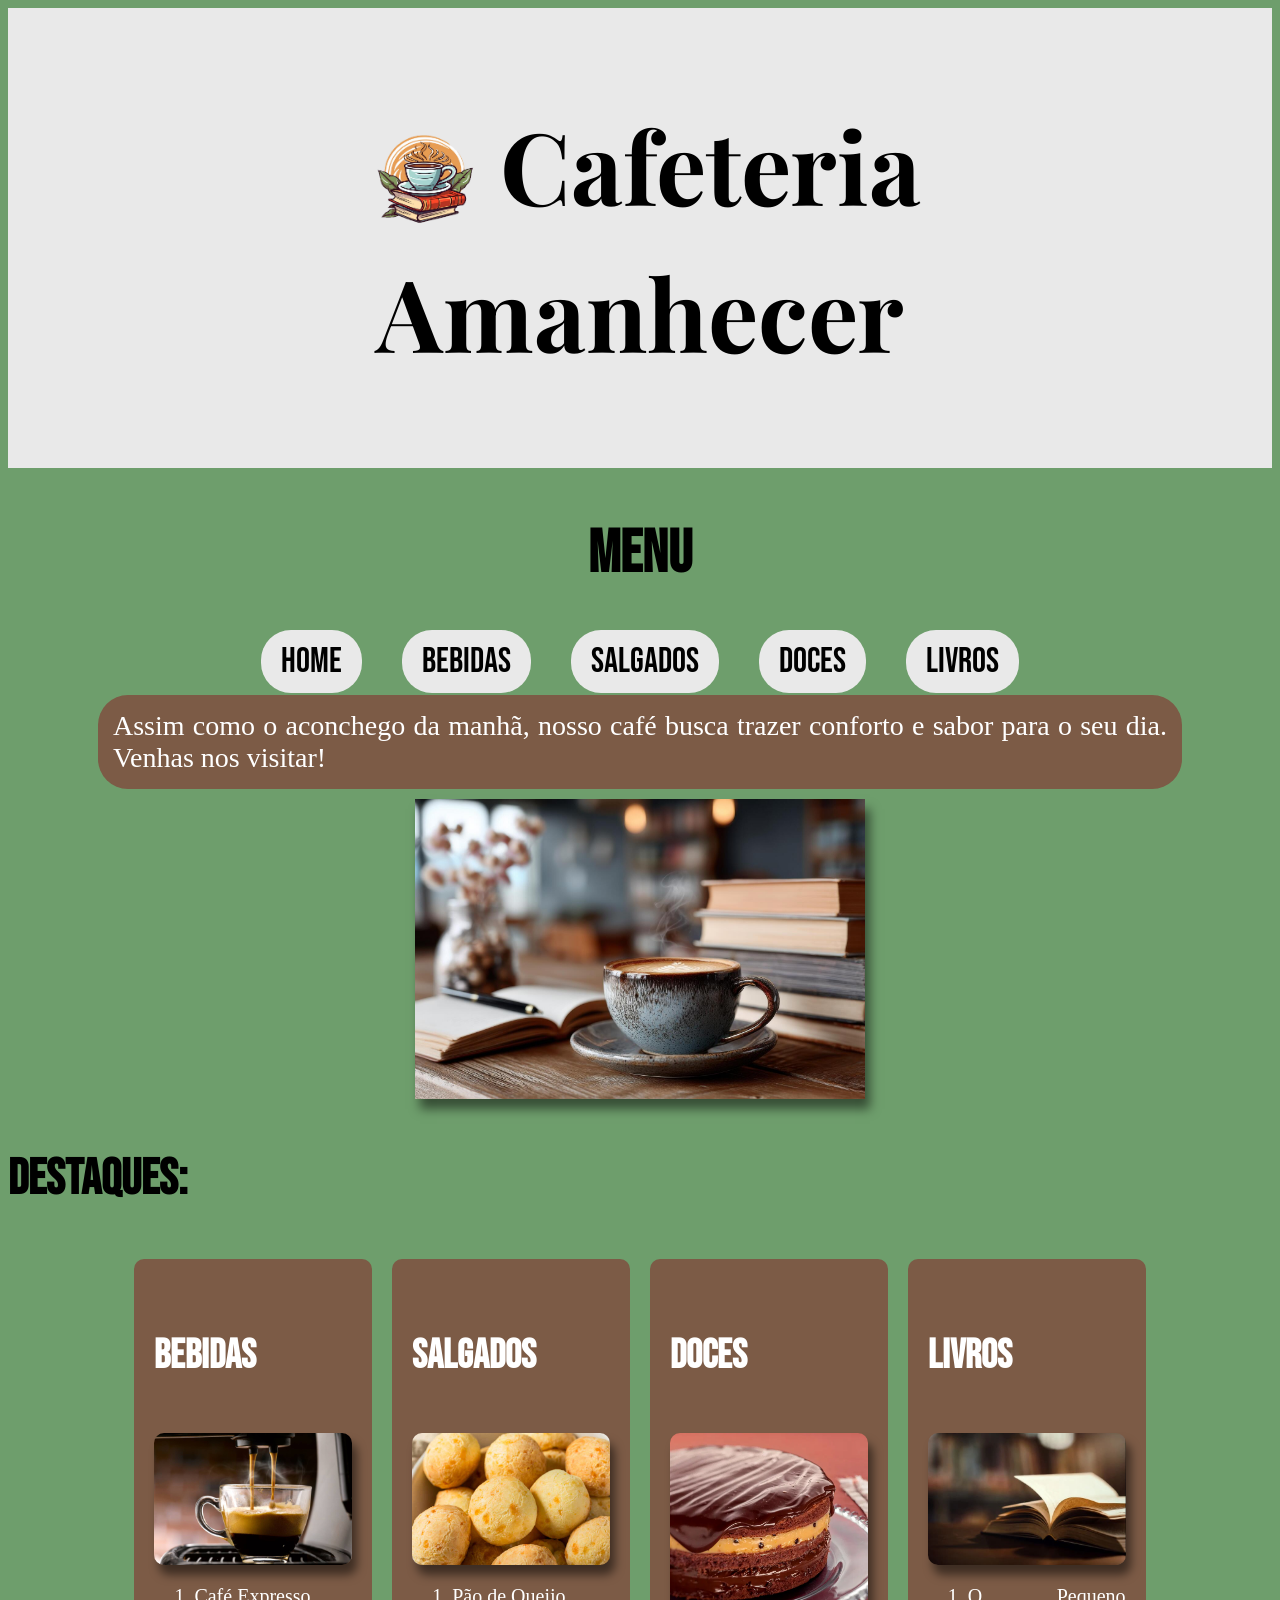
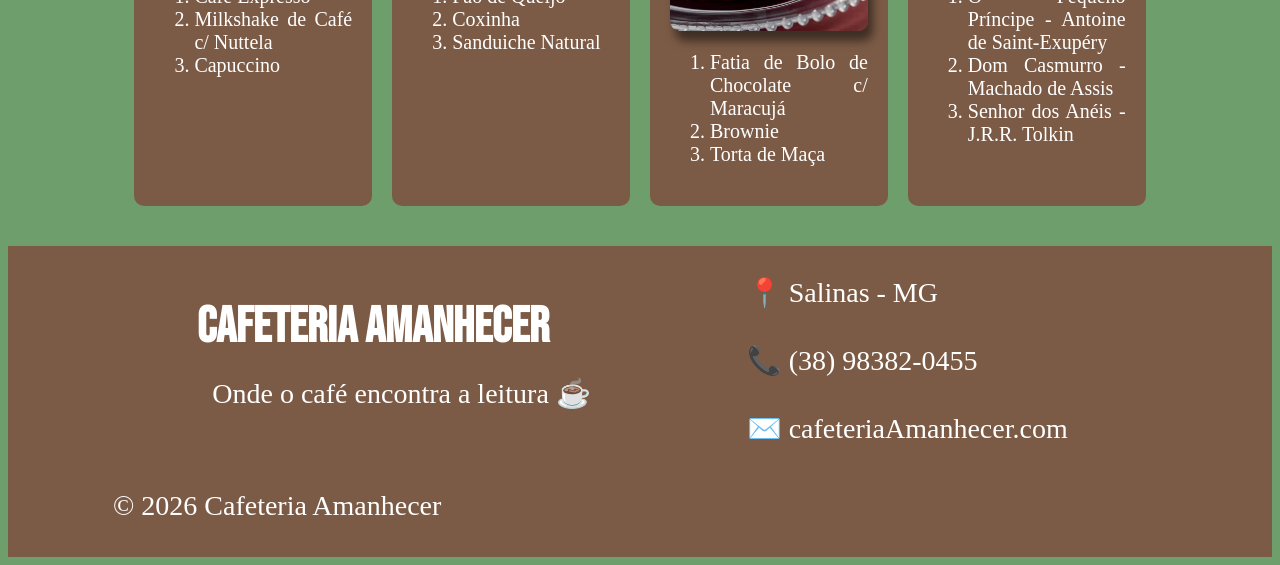
==== index.html @ fdea296e "rodape" ====
<!DOCTYPE html>
<html lang="pt-br">
<head>
    <meta charset="UTF-8">
    <meta name="viewport" content="width=device-width, initial-scale=1.0">
    <link rel = "stylesheet" href = "style.css">
    <link href="https://fonts.googleapis.com/css2?family=Playfair+Display&display=swap" rel="stylesheet">
    <link href="https://fonts.googleapis.com/css2?family=Bebas+Neue&display=swap" rel="stylesheet">
    <link href="https://fonts.googleapis.com/css2?family=Arimo&display=swap" rel="stylesheet">
    <link rel="icon" href="imagem/icon.png" sizes="32x32" type="image/png">
    <title>Cafeteria Amanhecer</title>
</head>
<body>
    <h1><img src="imagem/icon.png" class="icon">Cafeteria Amanhecer</h1>
    <h2>Menu</h2>
    <ul class="menu">
        <li><a href="../index.html">Home</a></li>
        <li><a href="HTML/bebidas.html">Bebidas</a></li>
        <li><a href="HTML/salgados.html">Salgados</a></li>
        <li><a href="HTML/doces.html">Doces</a></li>
        <li><a href="HTML/livros.html">Livros</a></li>
    </ul>
    <p> Assim como o aconchego da manhã, nosso café busca trazer conforto e sabor para o seu dia. Venhas nos visitar!</p>
     <img  src="imagem/cafe.jpeg" class="imagem" alt="Café com livro">
    <h3>Destaques:</h3>
    <section class = "destaques">
        <div class = "card">
            <h4>Bebidas</h4>
            <img src = "imagem/cafe-expresso.jpg" class = "imagem" alt = "café expresso">
            <ol>
                <li>Café Expresso<br></li>
                <li>Milkshake de Café c/ Nuttela<br></li>
                <li>Capuccino<br></li>
            </ol>
        </div>

        <div class = "card">
            <h4>Salgados</h4>
            <img src = "imagem/pao-queijo.jpg" class = "imagem" alt = "pão de queijo">
            <ol>
                <li>Pão de Queijo<br></li>
                <li>Coxinha<br></li>
                <li>Sanduiche Natural<br></li>
            </ol>
        </div>

        <div class = "card">
            <h4>Doces</h4>
            <img src = "imagem/choc-mara.webp" class = "imagem" alt = "bolo de chocolate com maracujá">
            <ol>
                <li>Fatia de Bolo de Chocolate c/ Maracujá<br></li>
                <li>Brownie<br></li>
                <li>Torta de Maça<br></li>
            </ol>
        </div>

        <div class = "card">
            <h4>Livros</h4>
            <img src = "imagem/livro.jpeg" class = "imagem" alt = "Livro">
            <ol>
                <li>O Pequeno Príncipe - Antoine de Saint-Exupéry<br></li>
                <li>Dom Casmurro - Machado de Assis<br></li>
                <li>Senhor dos Anéis - J.R.R. Tolkin<br></li>
            </ol>
        </div>
    </section>
    <footer>
        <div class="rodape">

        <div>
        <h3>Cafeteria Amanhecer</h3>
        <p>Onde o café encontra a leitura ☕</p>
        </div>

        <div>
        <p>📍 Salinas - MG</p>
        <p>📞 (38) 98382-0455</p>
        <p>✉️ cafeteriaAmanhecer.com</p>
        </div>

        </div>
        <p class="copy">© 2026 Cafeteria Amanhecer</p>
    </footer>
</body>
</html>
---- style.css ----
body {
  background-color: #6e9e6c;
}
h1{
  color: black;
  font-size: 100px;
  font-family: 'Playfair Display', serif;
  text-align: center;
  background-color: #e9e9e9;
  padding: 90px;
  margin: 0px;
}
h2{
  font-size: 60px;
  font-family: 'Bebas Neue', sans-serif;
  text-align: center;
}
h3{
  font-size: 50px;
  font-family: 'Bebas Neue', sans-serif;
  text-align: left;
}
h4{
  font-size: 40px;
  font-family: 'Bebas Neue', sans-serif;
  text-align: left;
}
p{
  color: white;
  font-size: 28px;
  font-family: "Times New Roman";
  text-align: justify;
  background-color: #7c5b46;
  padding: 15px;
  margin: 10px;
  margin-left: 90px;
  margin-right: 90px;
  border-radius: 30px;
}
.menu {
  display: flex;
  justify-content: center;
  gap: 40px;
  list-style: none;
  padding: 0;
  margin: 10px;
  margin-top: 5px;
  margin-bottom: 12px;
}
.menu a{
  color: black;
  font-size: 35px;
  font-family: 'Bebas Neue', sans-serif;
  text-decoration: none;
  background-color: #e9e9e9;
  padding: 10px 20px;
  border-radius: 30px;
}
.icon {
  width: 130px;
  vertical-align: middle;
  margin-right: 10px;
}
.imagem{
  width: 450px;
  display: block;
  margin: 0 auto;
  margin-bottom: 5px;
  box-shadow: 5px 10px 10px rgba(0, 0, 0, 0.5);
}
.destaques{
  display: flex;
  justify-content: center;
  gap: 20px;
  width: 80%;
  margin: 40px auto;
}
.card{
  color: white;
  font-size: 20px;
  font-family: "Times New Roman";
  width: 30%;
  background-color: #7c5b46;
  padding: 20px;
  text-align: justify;
  border-radius: 10px;
}
.card:hover {
  transform: scale(1.05);
  transition: 0.3s;
}
.card img {
  width: 100%;
  border-radius: 10px;
}
footer {
  font-family: 'Arimo', sans-serif;
  background-color: #7c5b46;
  color: white;
  padding: 10px 0;
  margin-top: 40px;
}
.rodape {
  display: flex;
  justify-content: space-around;
  align-items: center;
  width: 80%;
  margin: auto;
}
.rodape p {
  margin: 5px 0;
}

.rodape h3 {
  margin: 5px 0;
}
.itens{
  color: white;
  font-size: 28px;
  font-family: "Times New Roman";
  text-align: left;
}
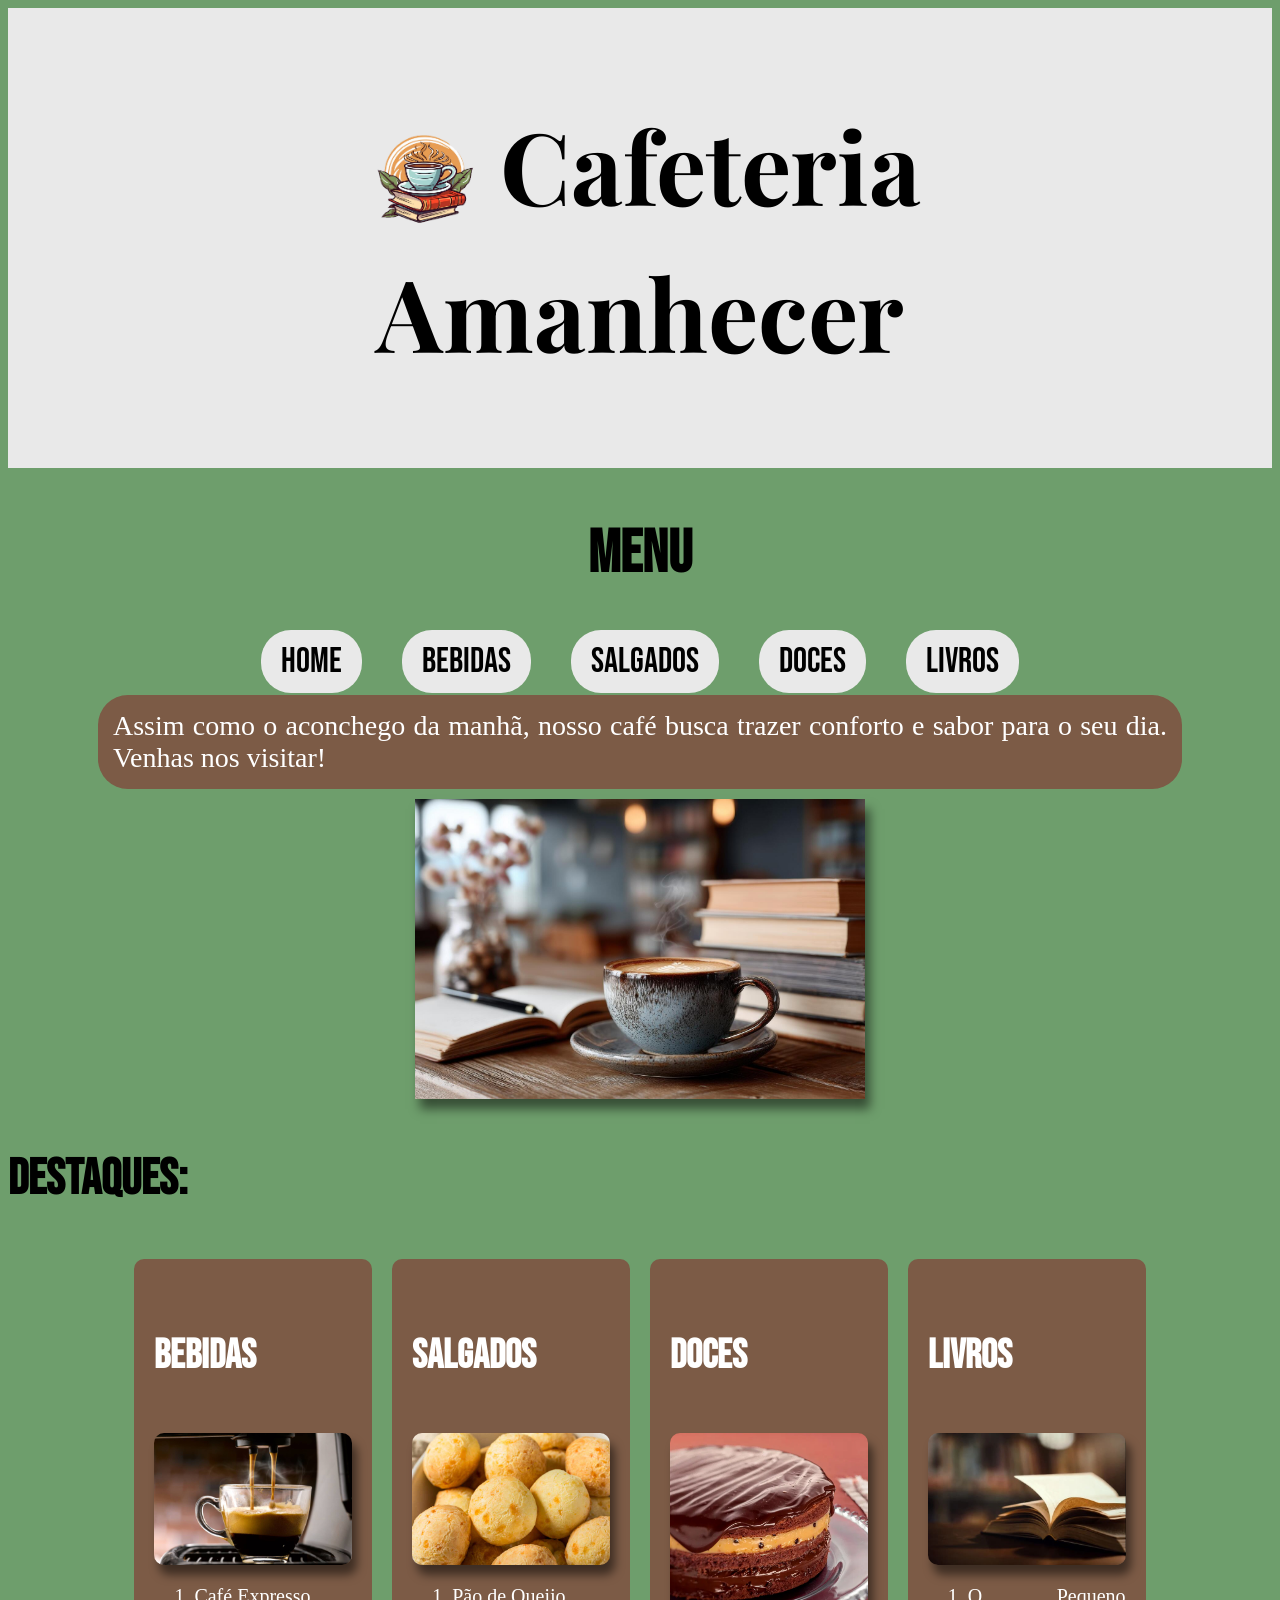
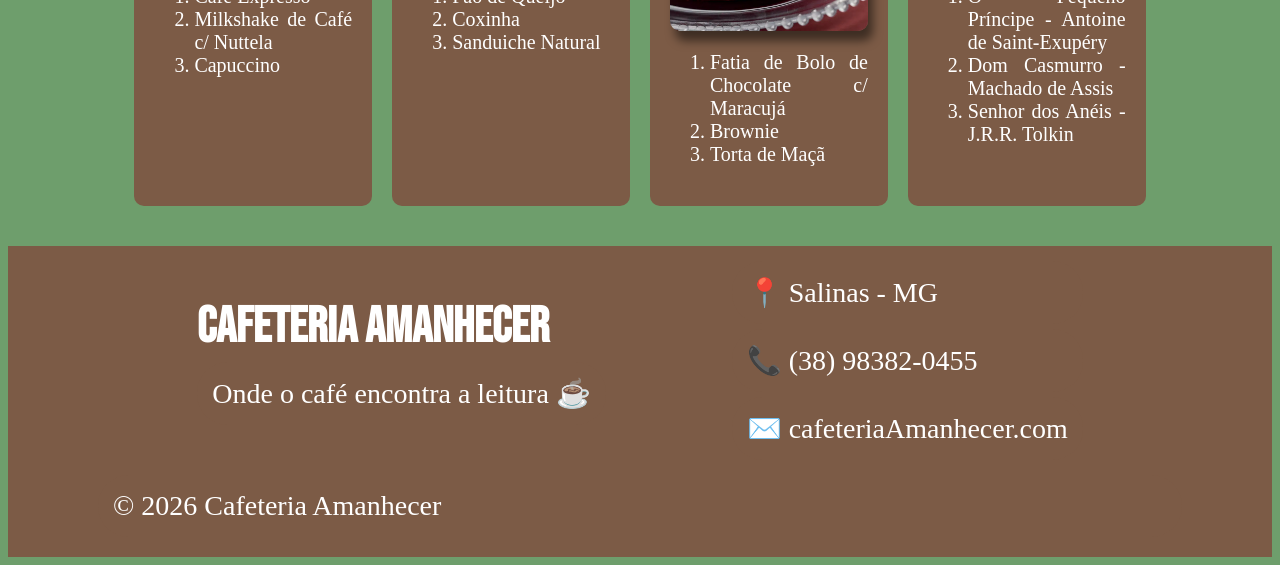
==== commit de60c302: "livros" ====
--- a/index.html
+++ b/index.html
@@ -28,9 +28,9 @@
             <h4>Bebidas</h4>
             <img src = "imagem/cafe-expresso.jpg" class = "imagem" alt = "café expresso">
             <ol>
-                <li>Café Expresso<br></li>
-                <li>Milkshake de Café c/ Nuttela<br></li>
-                <li>Capuccino<br></li>
+                <li>Café Expresso</li>
+                <li>Milkshake de Café c/ Nuttela</li>
+                <li>Capuccino</li>
             </ol>
         </div>
 
@@ -38,9 +38,9 @@
             <h4>Salgados</h4>
             <img src = "imagem/pao-queijo.jpg" class = "imagem" alt = "pão de queijo">
             <ol>
-                <li>Pão de Queijo<br></li>
-                <li>Coxinha<br></li>
-                <li>Sanduiche Natural<br></li>
+                <li>Pão de Queijo</li>
+                <li>Coxinha</li>
+                <li>Sanduiche Natural</li>
             </ol>
         </div>
 
@@ -48,9 +48,9 @@
             <h4>Doces</h4>
             <img src = "imagem/choc-mara.webp" class = "imagem" alt = "bolo de chocolate com maracujá">
             <ol>
-                <li>Fatia de Bolo de Chocolate c/ Maracujá<br></li>
-                <li>Brownie<br></li>
-                <li>Torta de Maça<br></li>
+                <li>Fatia de Bolo de Chocolate c/ Maracujá</li>
+                <li>Brownie</li>
+                <li>Torta de Maçã</li>
             </ol>
         </div>
 
@@ -58,9 +58,9 @@
             <h4>Livros</h4>
             <img src = "imagem/livro.jpeg" class = "imagem" alt = "Livro">
             <ol>
-                <li>O Pequeno Príncipe - Antoine de Saint-Exupéry<br></li>
-                <li>Dom Casmurro - Machado de Assis<br></li>
-                <li>Senhor dos Anéis - J.R.R. Tolkin<br></li>
+                <li>O Pequeno Príncipe - Antoine de Saint-Exupéry</li>
+                <li>Dom Casmurro - Machado de Assis</li>
+                <li>Senhor dos Anéis - J.R.R. Tolkin</li>
             </ol>
         </div>
     </section>
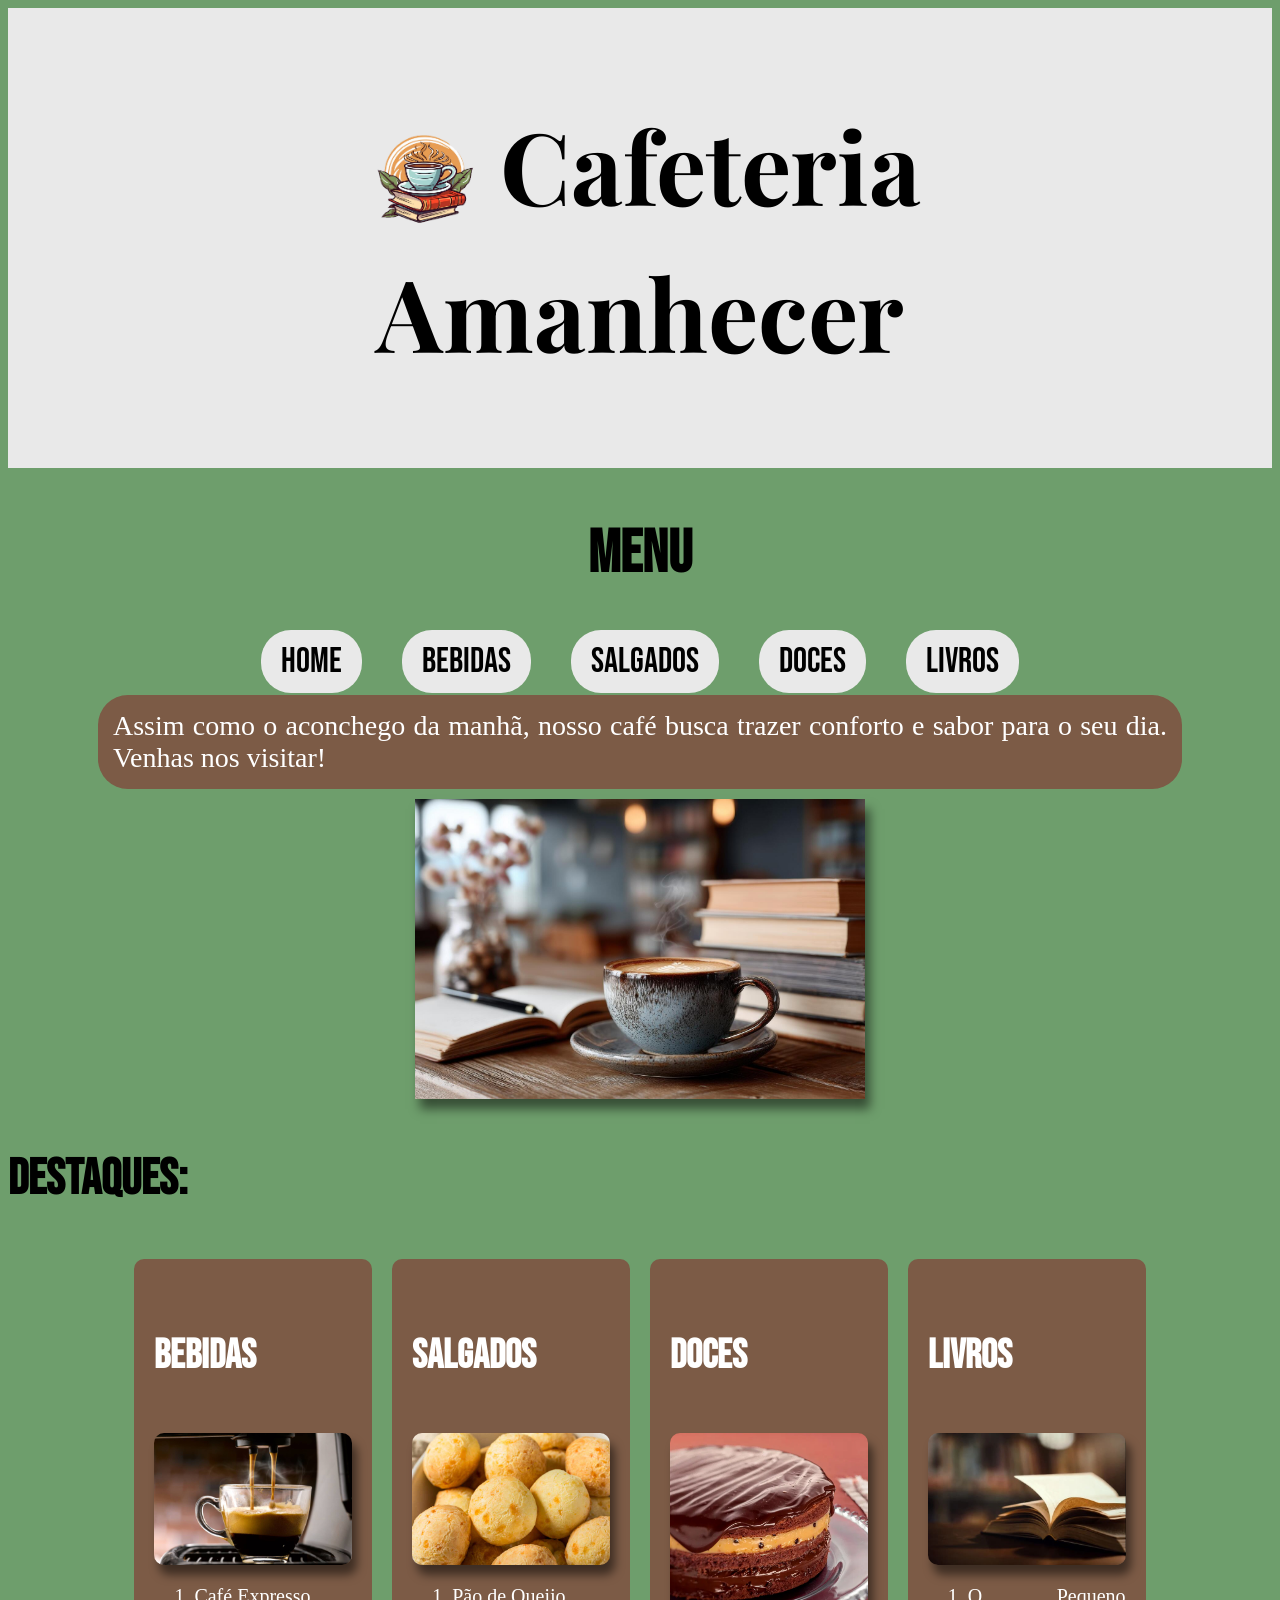
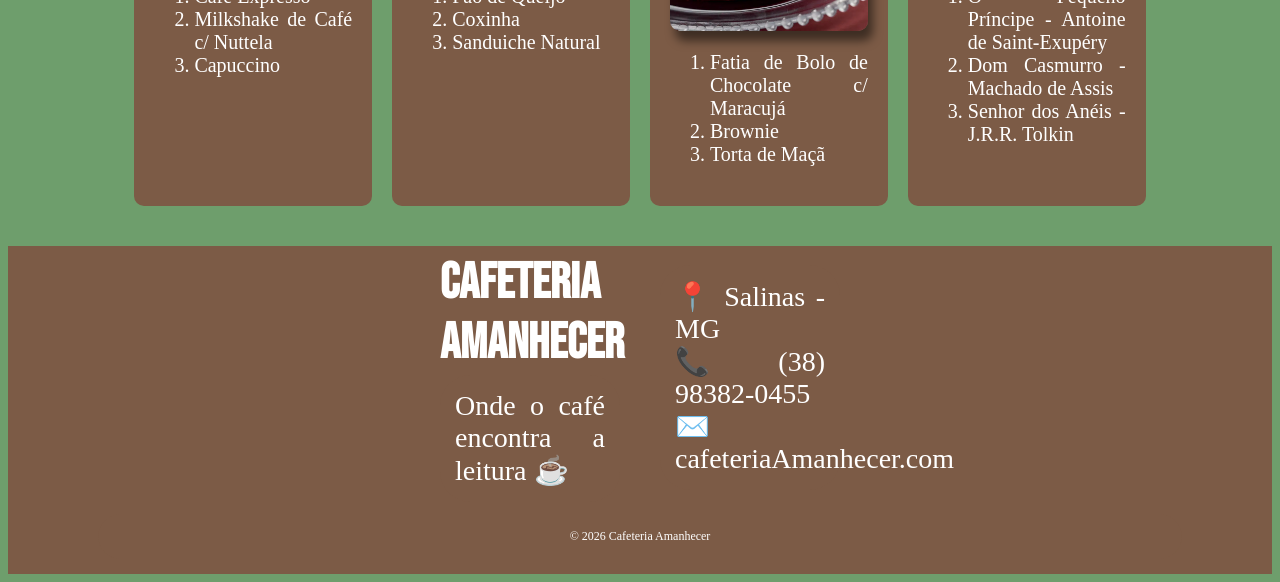
==== commit b05c70a4: "salgado" ====
--- a/index.html
+++ b/index.html
@@ -73,9 +73,10 @@
         </div>
 
         <div>
-        <p>📍 Salinas - MG</p>
-        <p>📞 (38) 98382-0455</p>
-        <p>✉️ cafeteriaAmanhecer.com</p>
+            <p>📍 Salinas - MG <br>
+            📞 (38) 98382-0455 <br>
+            ✉️ cafeteriaAmanhecer.com
+            </p>
         </div>
 
         </div>
--- a/style.css
+++ b/style.css
@@ -97,26 +97,36 @@
   font-family: 'Arimo', sans-serif;
   background-color: #7c5b46;
   color: white;
-  padding: 10px 0;
-  margin-top: 40px;
+  padding: 5px 0;
+  margin-top: 20px;
+  font-size: 13px;
 }
 .rodape {
   display: flex;
-  justify-content: space-around;
+  justify-content: center;
   align-items: center;
+  gap: 40px;
   width: 80%;
   margin: auto;
 }
-.rodape p {
-  margin: 5px 0;
+.rodape div {
+  max-width: 180px;
 }
-
+.rodape p,
 .rodape h3 {
-  margin: 5px 0;
+  margin: 2px 0;
+}
+.copy {
+  text-align: center;
+  margin-top: 10px;
+  font-size: 12px;
 }
 .itens{
-  color: white;
+  color: black;
   font-size: 28px;
   font-family: "Times New Roman";
   text-align: left;
+}
+.descricao{
+  text-align: center;
 }
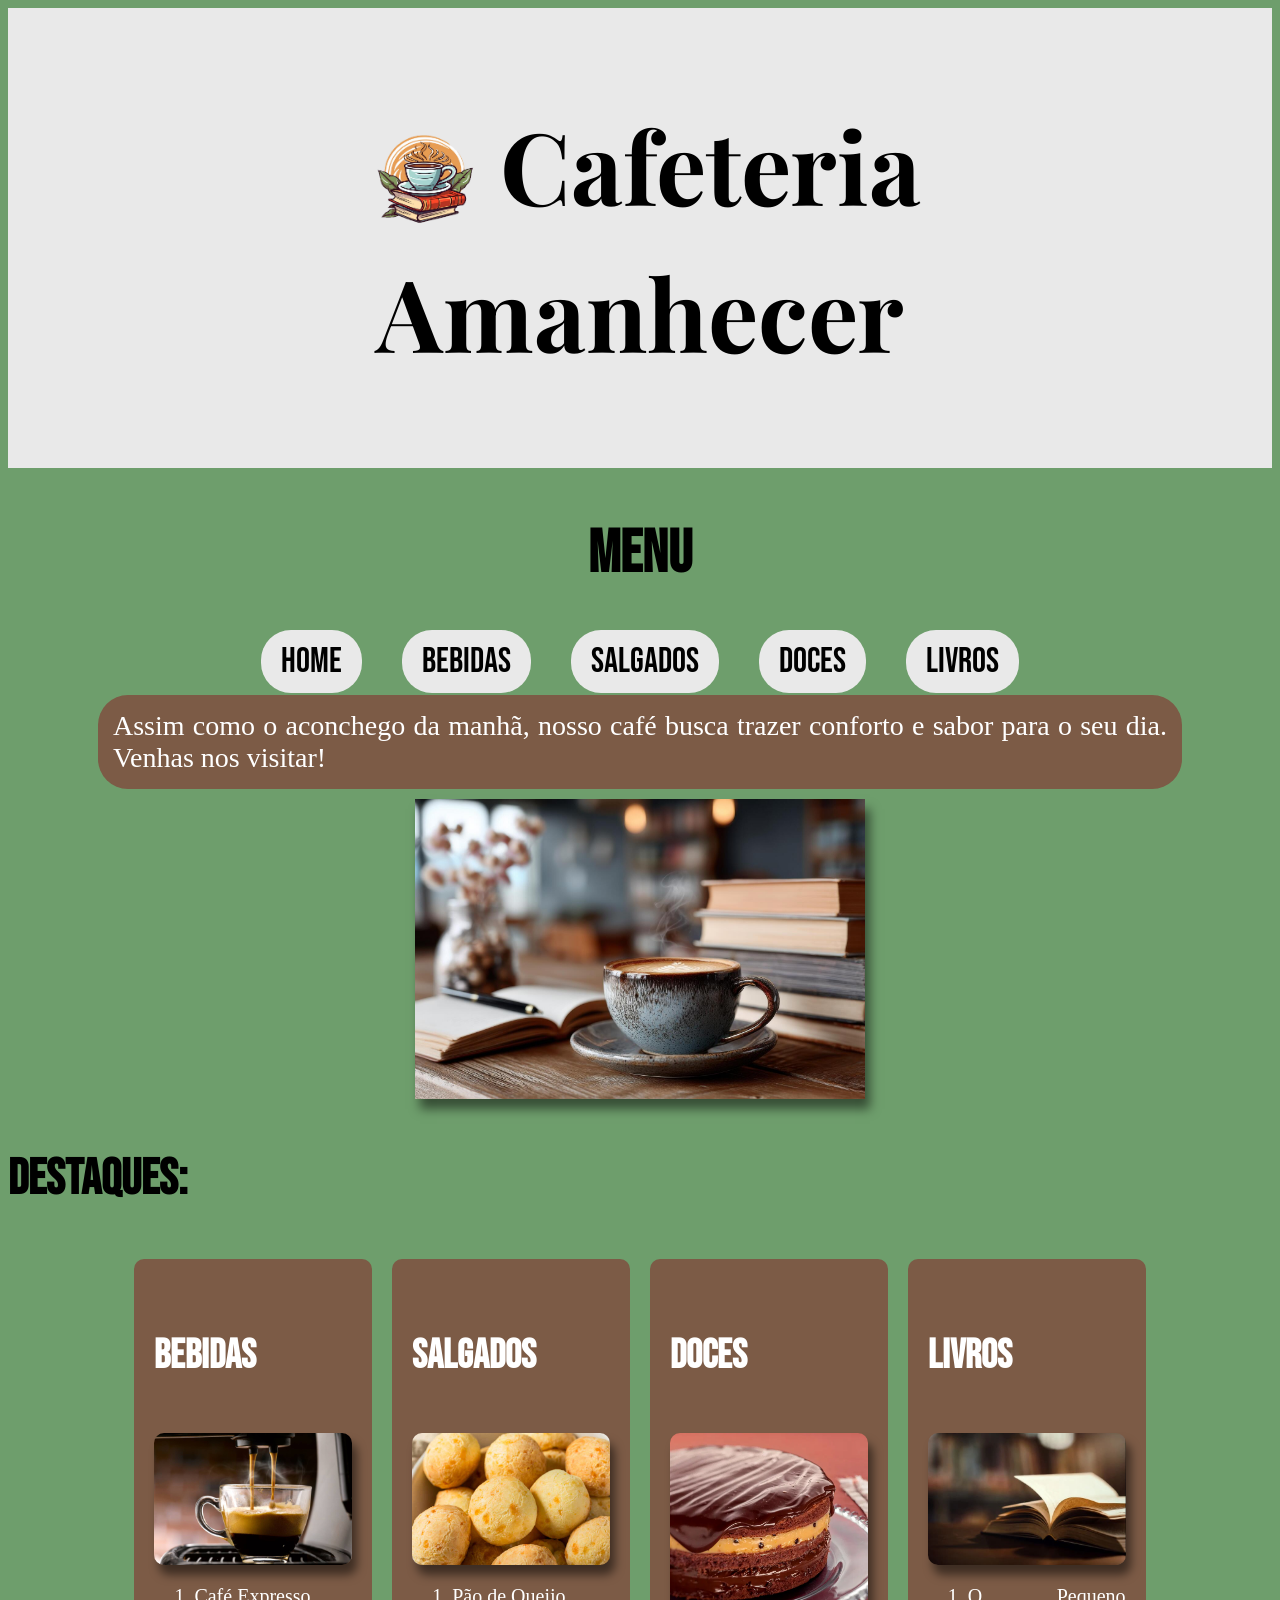
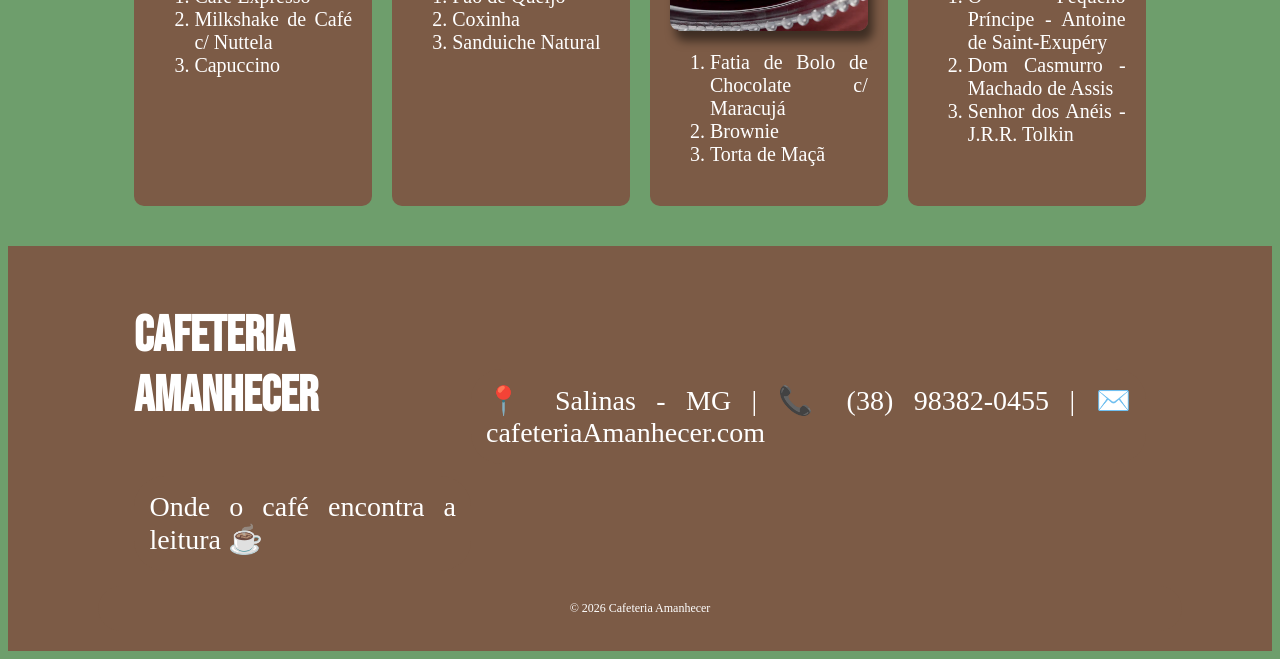
==== commit 0999bff3: "rodape" ====
--- a/index.html
+++ b/index.html
@@ -67,18 +67,13 @@
     <footer>
         <div class="rodape">
 
-        <div>
-        <h3>Cafeteria Amanhecer</h3>
-        <p>Onde o café encontra a leitura ☕</p>
-        </div>
+            <div>
+            <h3>Cafeteria Amanhecer</h3>
+            <p>Onde o café encontra a leitura ☕</p>
+            </div>
 
-        <div>
-            <p>📍 Salinas - MG <br>
-            📞 (38) 98382-0455 <br>
-            ✉️ cafeteriaAmanhecer.com
-            </p>
-        </div>
-
+            <p>📍 Salinas - MG | 📞 (38) 98382-0455 | ✉️ cafeteriaAmanhecer.com</p>
+            
         </div>
         <p class="copy">© 2026 Cafeteria Amanhecer</p>
     </footer>
--- a/style.css
+++ b/style.css
@@ -97,24 +97,18 @@
   font-family: 'Arimo', sans-serif;
   background-color: #7c5b46;
   color: white;
-  padding: 5px 0;
-  margin-top: 20px;
-  font-size: 13px;
+  padding: 10px 0;
+  margin-top: 40px;
 }
 .rodape {
   display: flex;
-  justify-content: center;
+  justify-content: space-around;
   align-items: center;
-  gap: 40px;
   width: 80%;
   margin: auto;
 }
-.rodape div {
-  max-width: 180px;
-}
-.rodape p,
-.rodape h3 {
-  margin: 2px 0;
+.rodape p {
+  margin: 5px 0;
 }
 .copy {
   text-align: center;
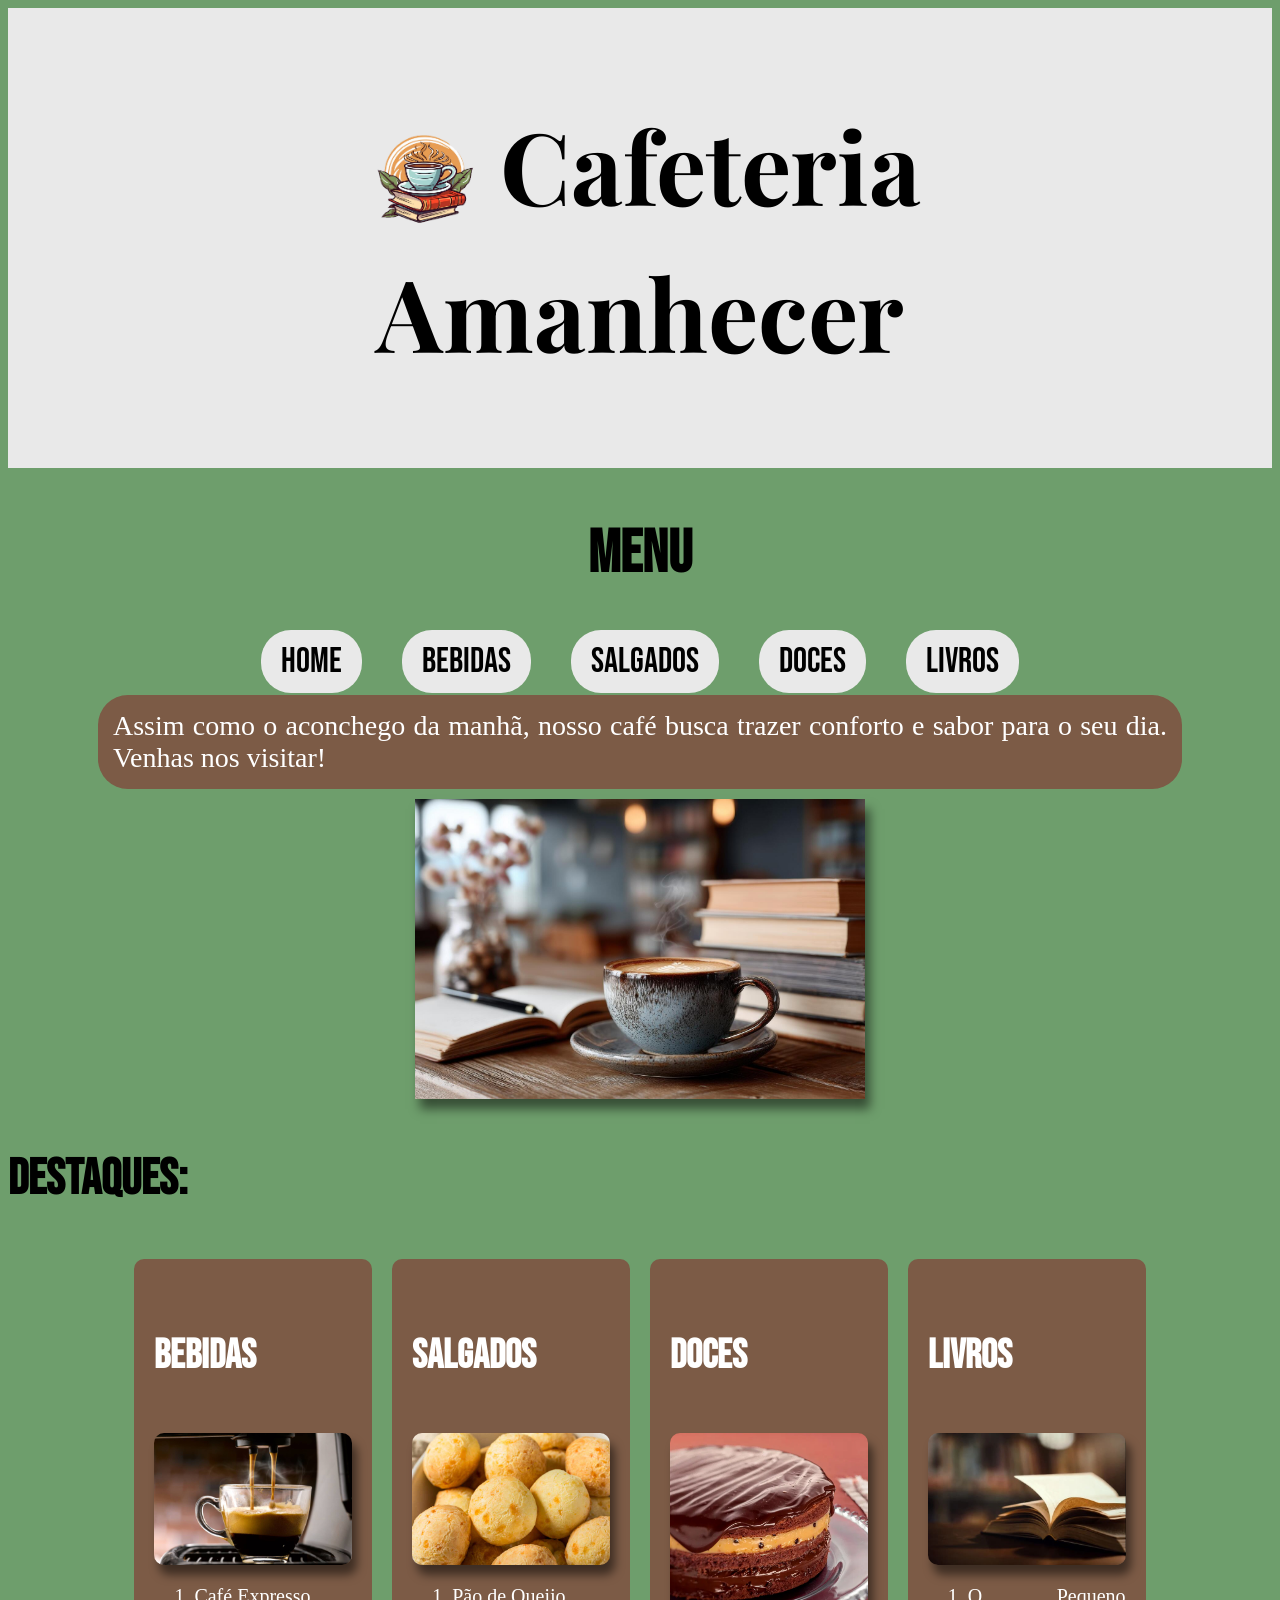
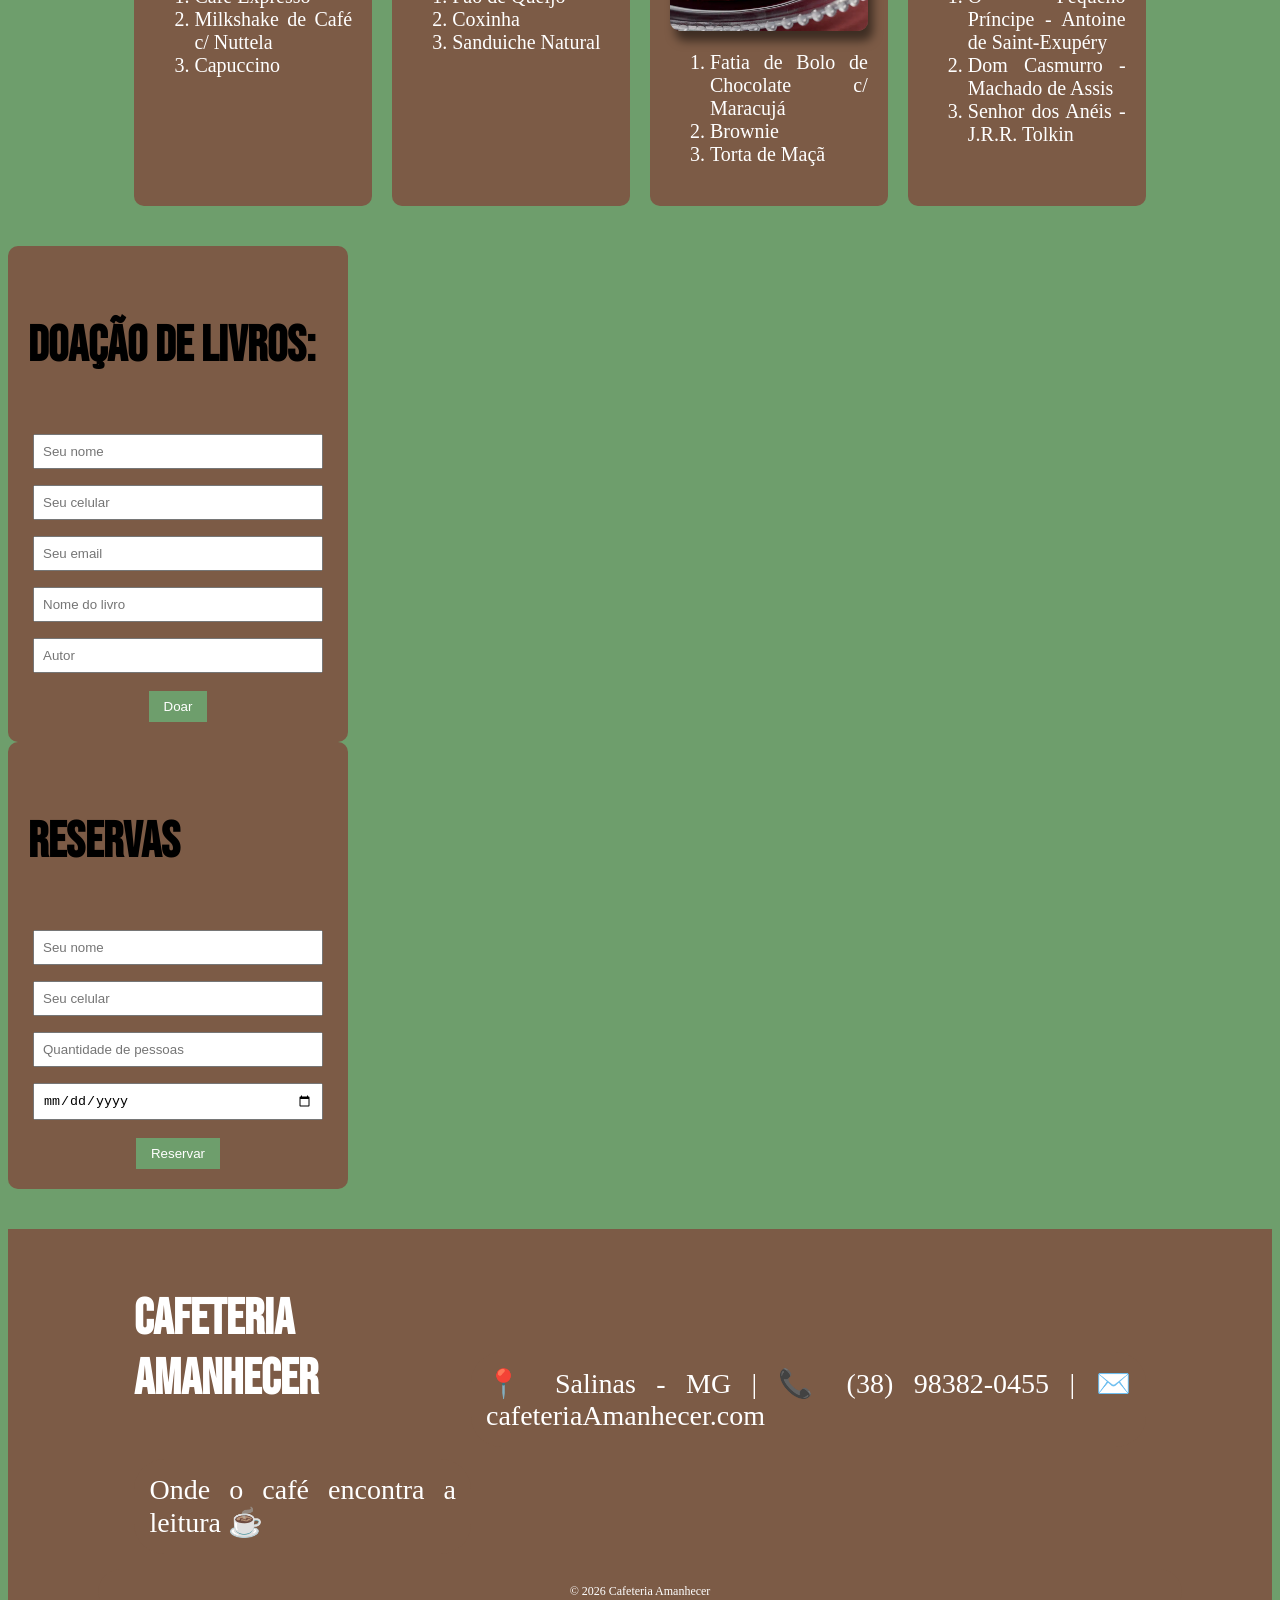
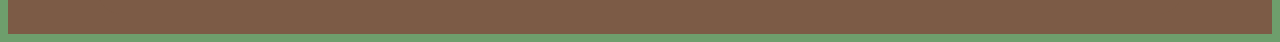
==== commit 85f28d8d: "formularios" ====
--- a/index.html
+++ b/index.html
@@ -64,6 +64,32 @@
             </ol>
         </div>
     </section>
+    <section class = "formulário">
+
+        <div class = "forms">
+            <h3><strong>Doação de Livros:</strong></h3>
+            <form>
+                <input type = "text" placeholder="Seu nome" required>
+                <input type="tel" placeholder="Seu celular" required>
+                <input type = "email" placeholder="Seu email" required>
+                <input type="text" placeholder="Nome do livro" required>
+                <input type="text" placeholder="Autor" required>
+                <button type="submit">Doar</button>
+            </form>
+        </div>
+
+        <div class = "forms">
+            <h3><strong>Reservas</strong></h3>
+            <form>
+                <input type="text" placeholder="Seu nome" required>
+                <input type="tel" placeholder="Seu celular" required>
+                <input type="number" placeholder="Quantidade de pessoas" required>
+                <input type="date" required>
+                <button type="submit">Reservar</button>
+            </form>
+        </div>
+        
+    </section>
     <footer>
         <div class="rodape">
 
@@ -73,7 +99,7 @@
             </div>
 
             <p>📍 Salinas - MG | 📞 (38) 98382-0455 | ✉️ cafeteriaAmanhecer.com</p>
-            
+
         </div>
         <p class="copy">© 2026 Cafeteria Amanhecer</p>
     </footer>
--- a/style.css
+++ b/style.css
@@ -123,4 +123,40 @@
 }
 .descricao{
   text-align: center;
+}
+iframe {
+  display: block;
+  margin: 20px auto;
+  border-radius: 10px;
+}
+.formulario {
+  display: flex;
+  justify-content: center;
+  gap: 40px;
+  width: 80%;
+  margin: 40px auto;
+}
+
+.forms {
+  background-color: #7c5b46;
+  padding: 20px;
+  width: 300px;
+  border-radius: 10px;
+  text-align: center;
+}
+.forms input {
+  width: 90%;
+  margin: 8px 0;
+  padding: 8px;
+}
+.forms button {
+  color: white;
+  margin-top: 10px;
+  padding: 8px 15px;
+  background-color: #6e9e6c;
+  border: none;
+  cursor: pointer;
+}
+.forms button:hover {
+  background-color: #5a3e2b;
 }
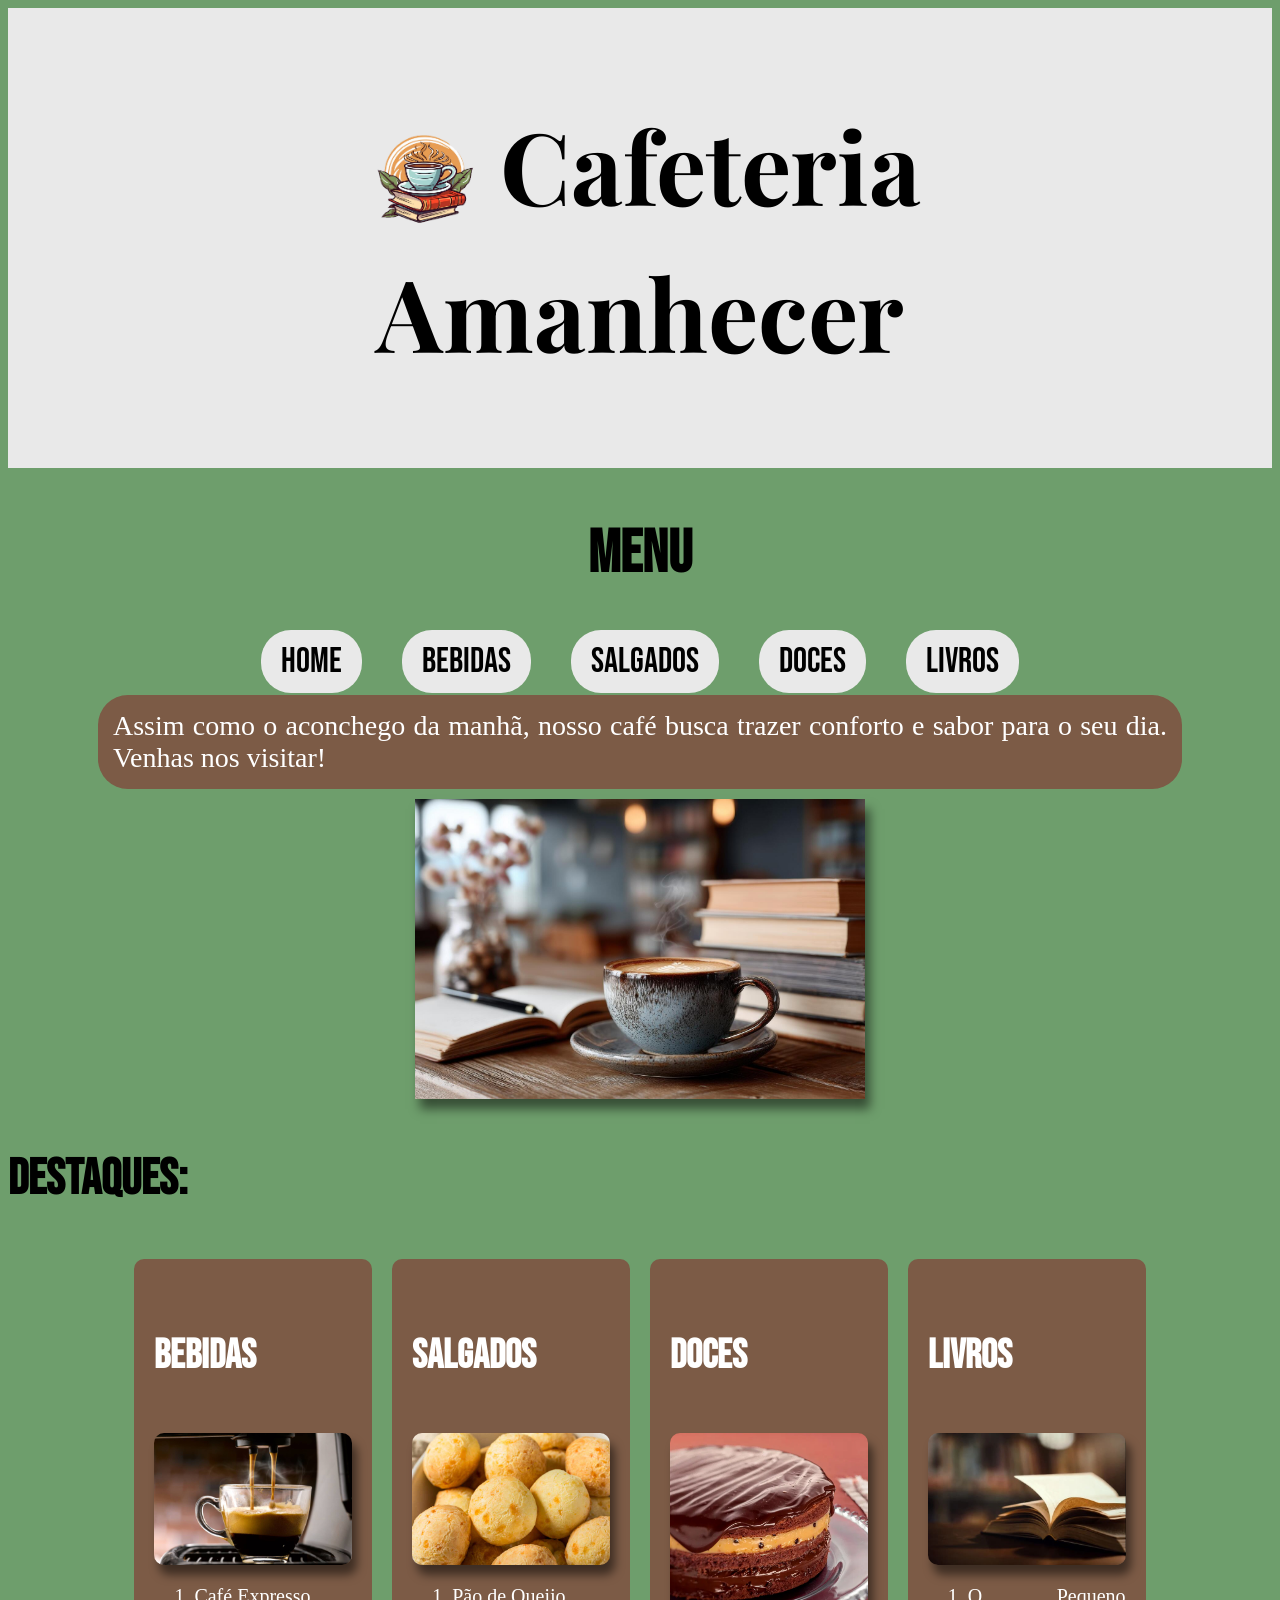
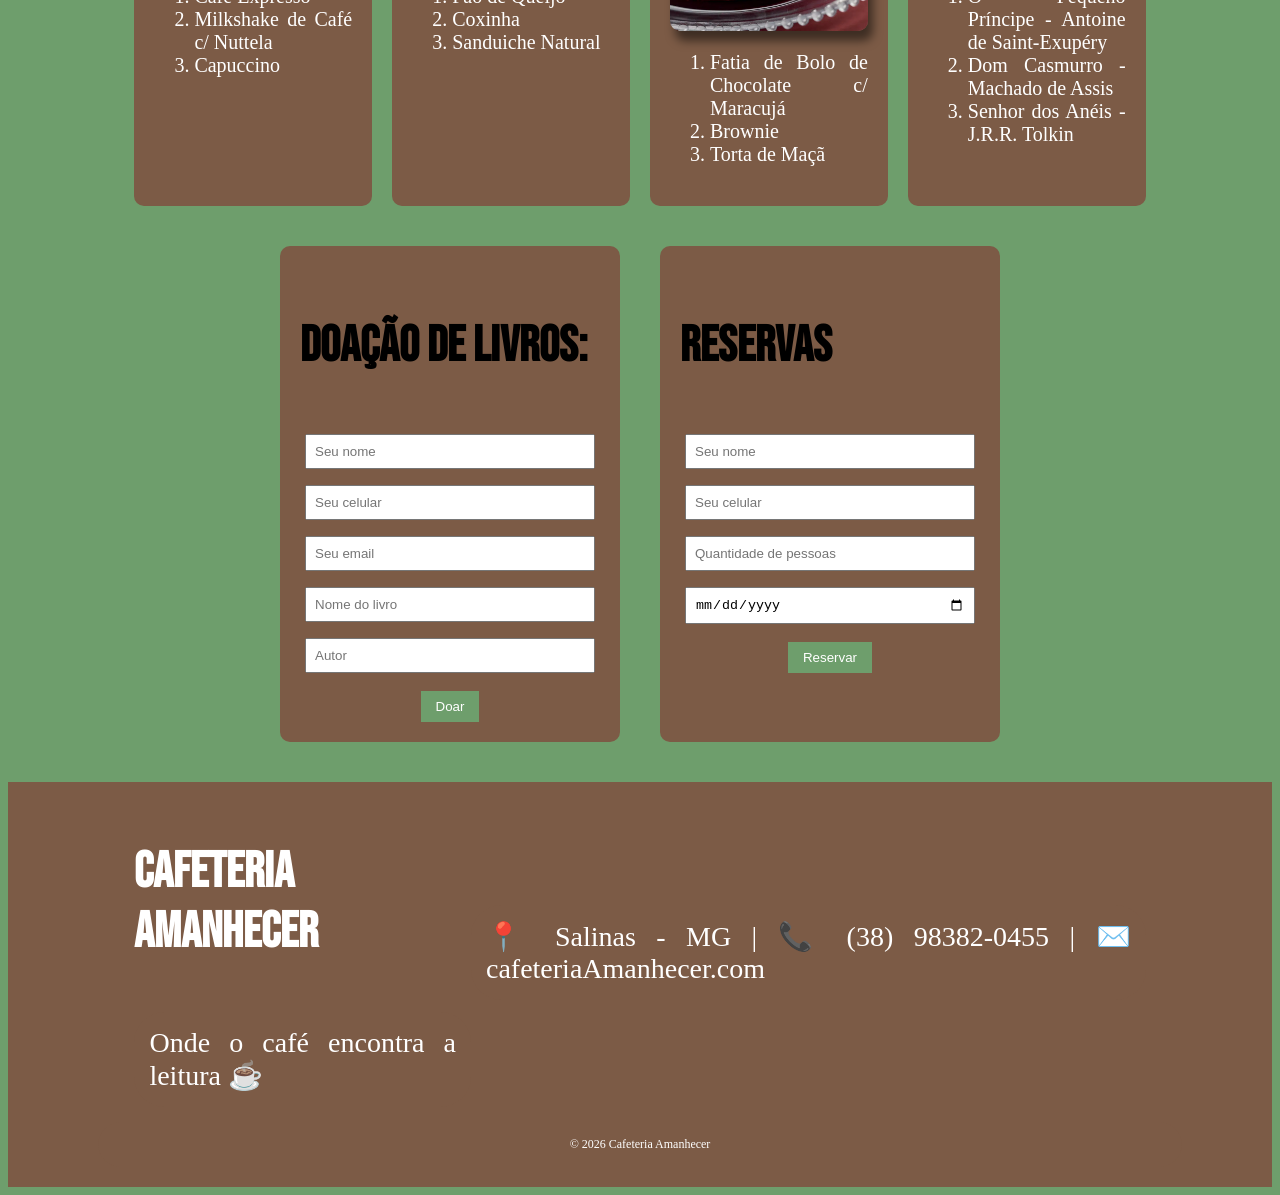
==== commit c1220c29: "borda formulario" ====
--- a/index.html
+++ b/index.html
@@ -64,7 +64,7 @@
             </ol>
         </div>
     </section>
-    <section class = "formulário">
+    <section class = "formulario">
 
         <div class = "forms">
             <h3><strong>Doação de Livros:</strong></h3>
--- a/style.css
+++ b/style.css
@@ -135,6 +135,7 @@
   gap: 40px;
   width: 80%;
   margin: 40px auto;
+  border-radius: 10px;
 }
 
 .forms {
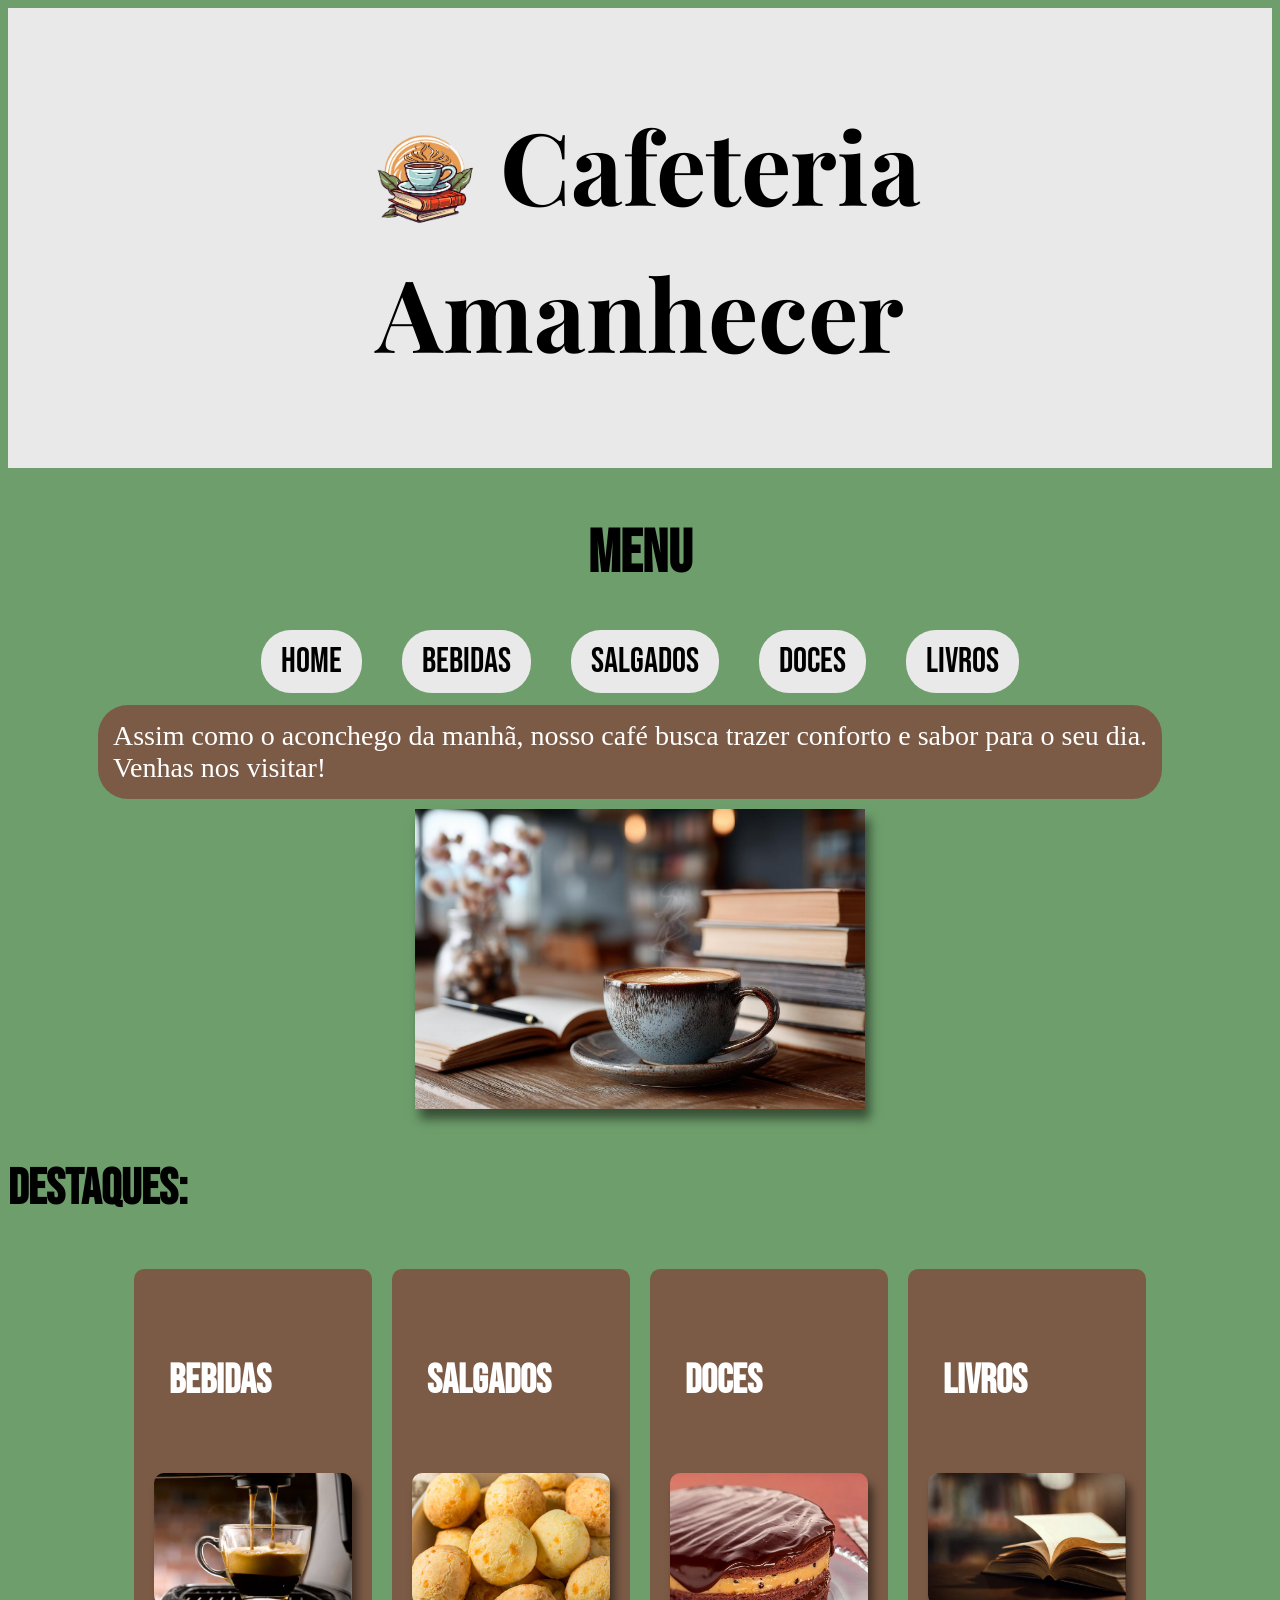
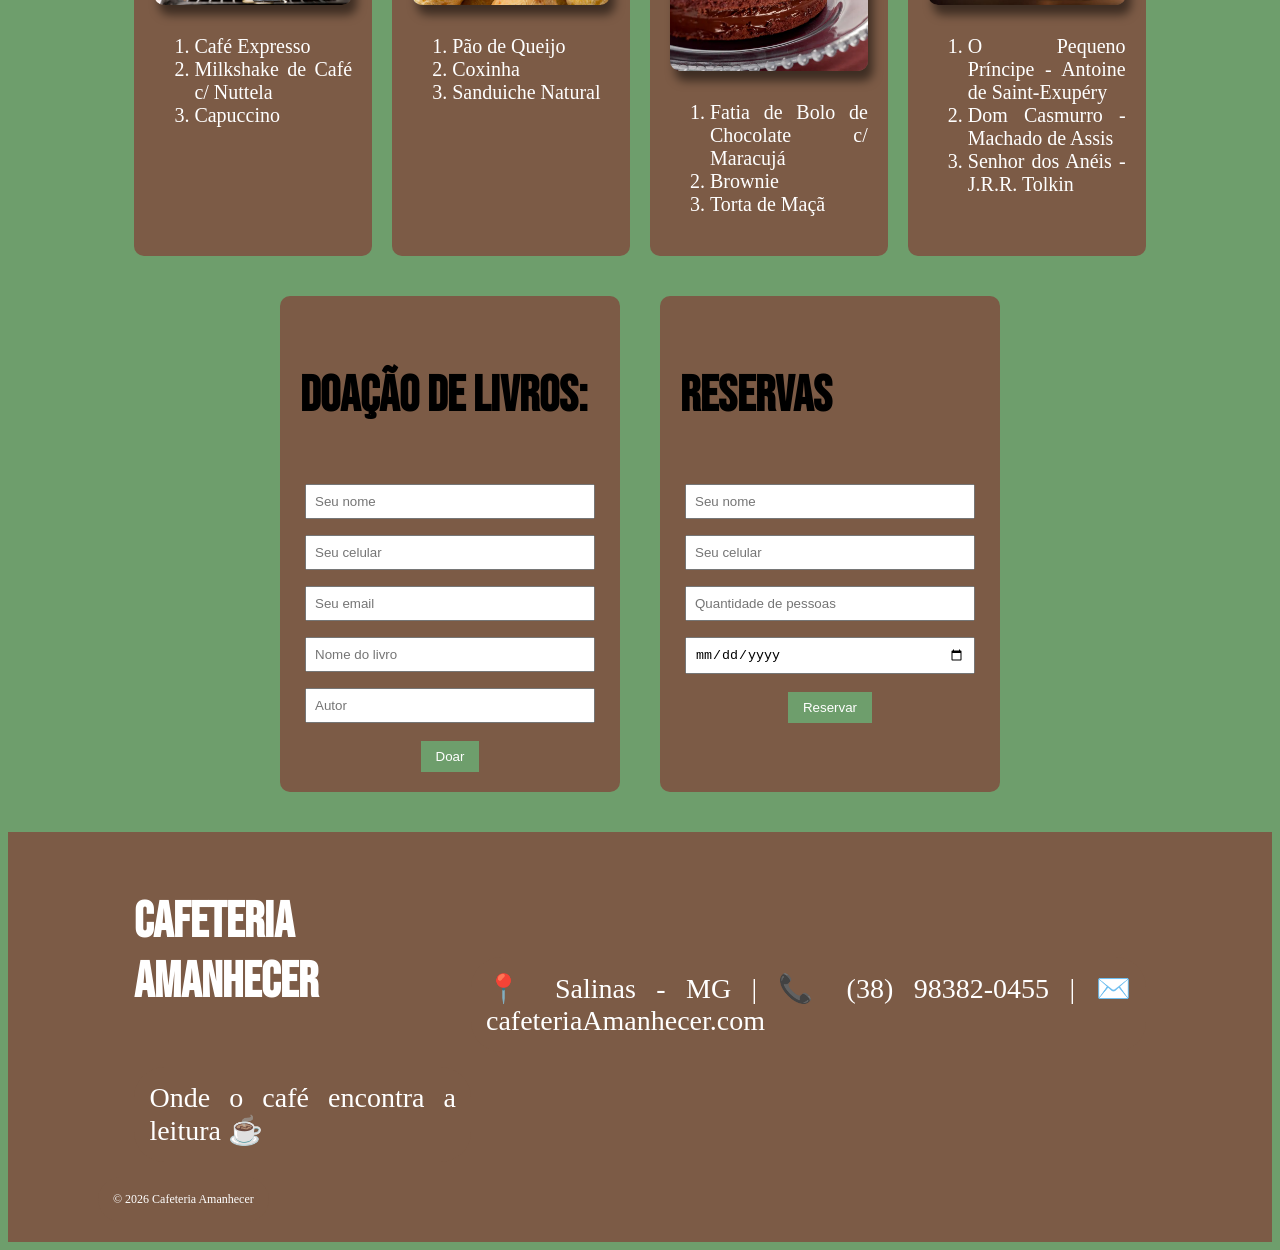
==== commit cff56347: "br" ====
--- a/index.html
+++ b/index.html
@@ -20,7 +20,7 @@
         <li><a href="HTML/doces.html">Doces</a></li>
         <li><a href="HTML/livros.html">Livros</a></li>
     </ul>
-    <p> Assim como o aconchego da manhã, nosso café busca trazer conforto e sabor para o seu dia. Venhas nos visitar!</p>
+    <p> Assim como o aconchego da manhã, nosso café busca trazer conforto e sabor para o seu dia.<br> Venhas nos visitar!</p>
      <img  src="imagem/cafe.jpeg" class="imagem" alt="Café com livro">
     <h3>Destaques:</h3>
     <section class = "destaques">
--- a/style.css
+++ b/style.css
@@ -22,8 +22,12 @@
 }
 h4{
   font-size: 40px;
+  background-color: #7c5b46;
+  padding: 15px;
   font-family: 'Bebas Neue', sans-serif;
   text-align: left;
+  border-radius: 30px;
+  display: inline-block;
 }
 p{
   color: white;
@@ -36,6 +40,7 @@
   margin-left: 90px;
   margin-right: 90px;
   border-radius: 30px;
+  display: inline-block;
 }
 .menu {
   display: flex;
@@ -64,8 +69,8 @@
 .imagem{
   width: 450px;
   display: block;
-  margin: 0 auto;
-  margin-bottom: 5px;
+  margin: 0px auto;
+  margin-bottom: 30px;
   box-shadow: 5px 10px 10px rgba(0, 0, 0, 0.5);
 }
 .destaques{
@@ -119,7 +124,9 @@
   color: black;
   font-size: 28px;
   font-family: "Times New Roman";
-  text-align: left;
+  text-align: center;
+  margin: 20px;
+  margin-top: 10px;
 }
 .descricao{
   text-align: center;
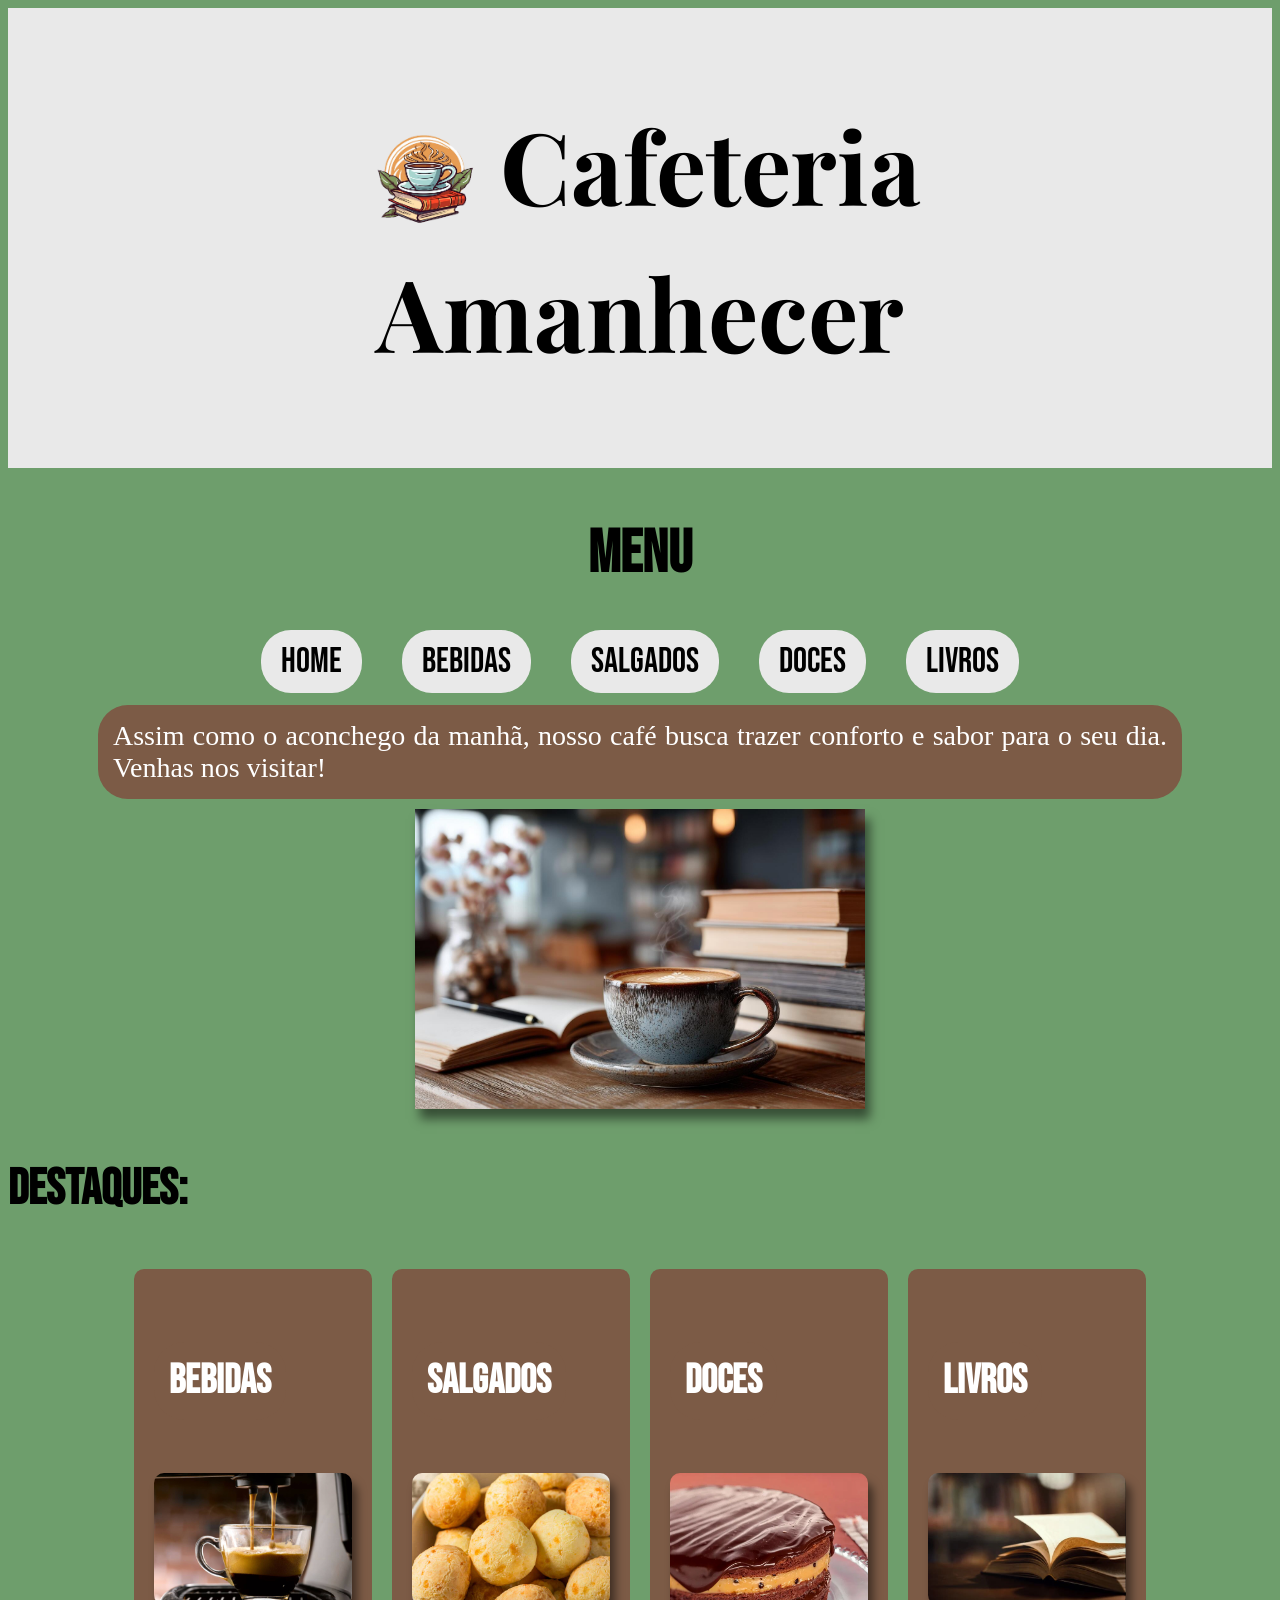
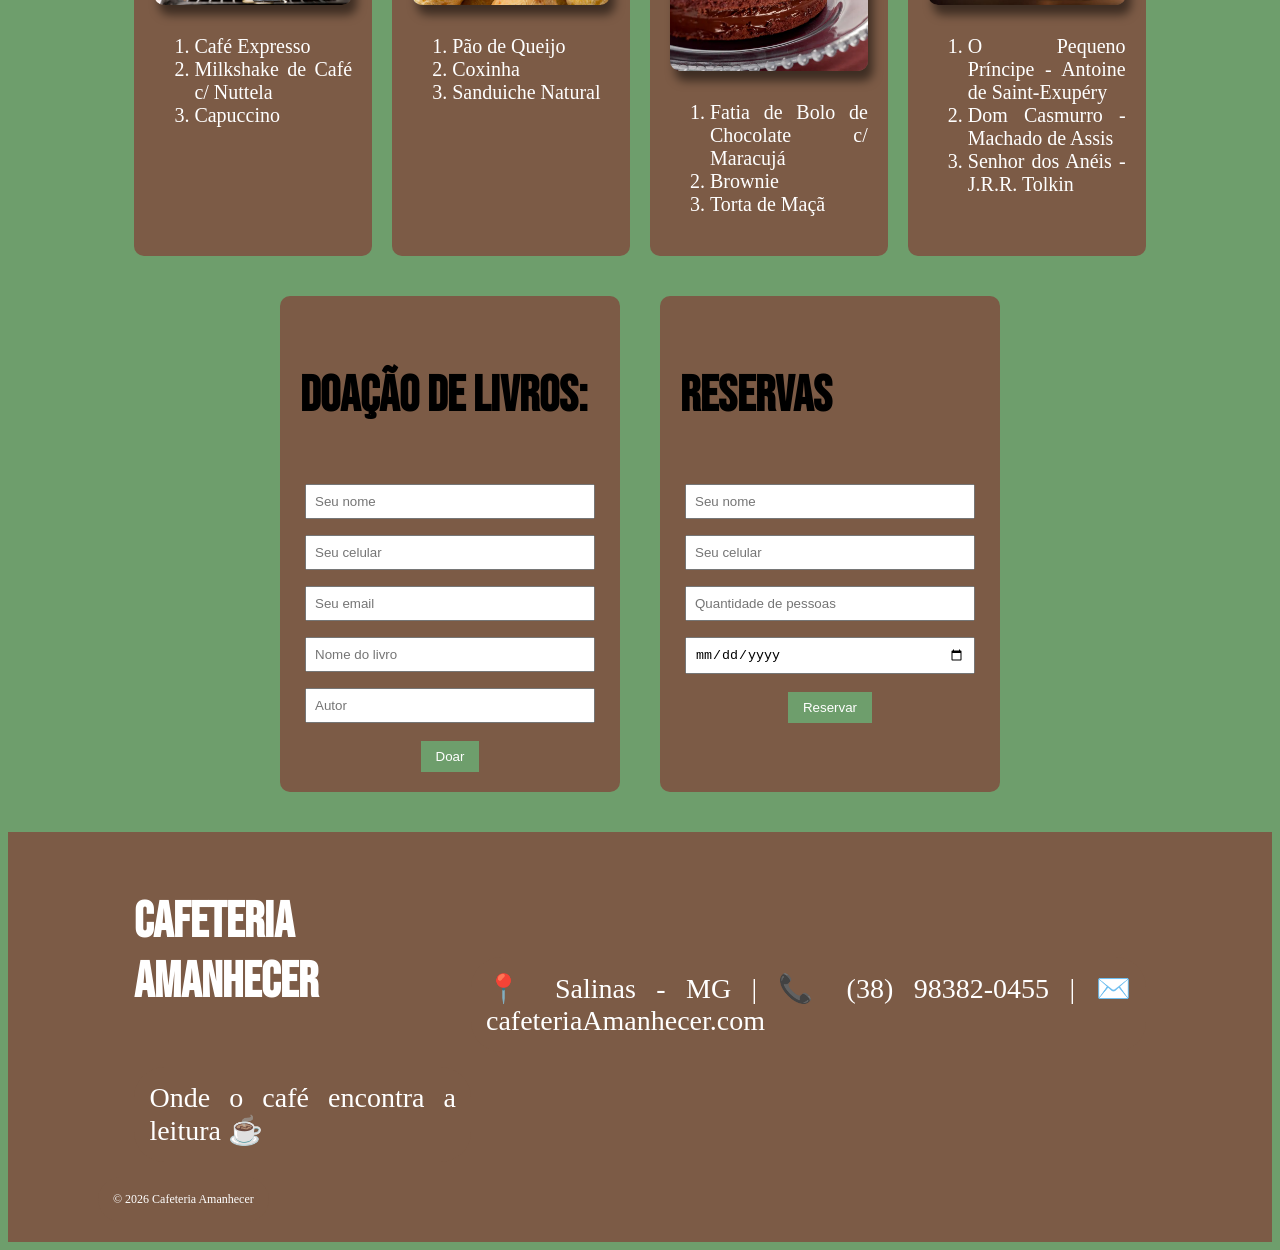
==== commit 0b2ba1cb: "br2.0" ====
--- a/index.html
+++ b/index.html
@@ -20,7 +20,7 @@
         <li><a href="HTML/doces.html">Doces</a></li>
         <li><a href="HTML/livros.html">Livros</a></li>
     </ul>
-    <p> Assim como o aconchego da manhã, nosso café busca trazer conforto e sabor para o seu dia.<br> Venhas nos visitar!</p>
+    <p> Assim como o aconchego da manhã, nosso café busca trazer conforto e sabor para o seu dia. Venhas nos visitar!</p>
      <img  src="imagem/cafe.jpeg" class="imagem" alt="Café com livro">
     <h3>Destaques:</h3>
     <section class = "destaques">
--- a/style.css
+++ b/style.css
@@ -36,7 +36,7 @@
   text-align: justify;
   background-color: #7c5b46;
   padding: 15px;
-  margin: 10px;
+  margin: 10px auto;
   margin-left: 90px;
   margin-right: 90px;
   border-radius: 30px;
